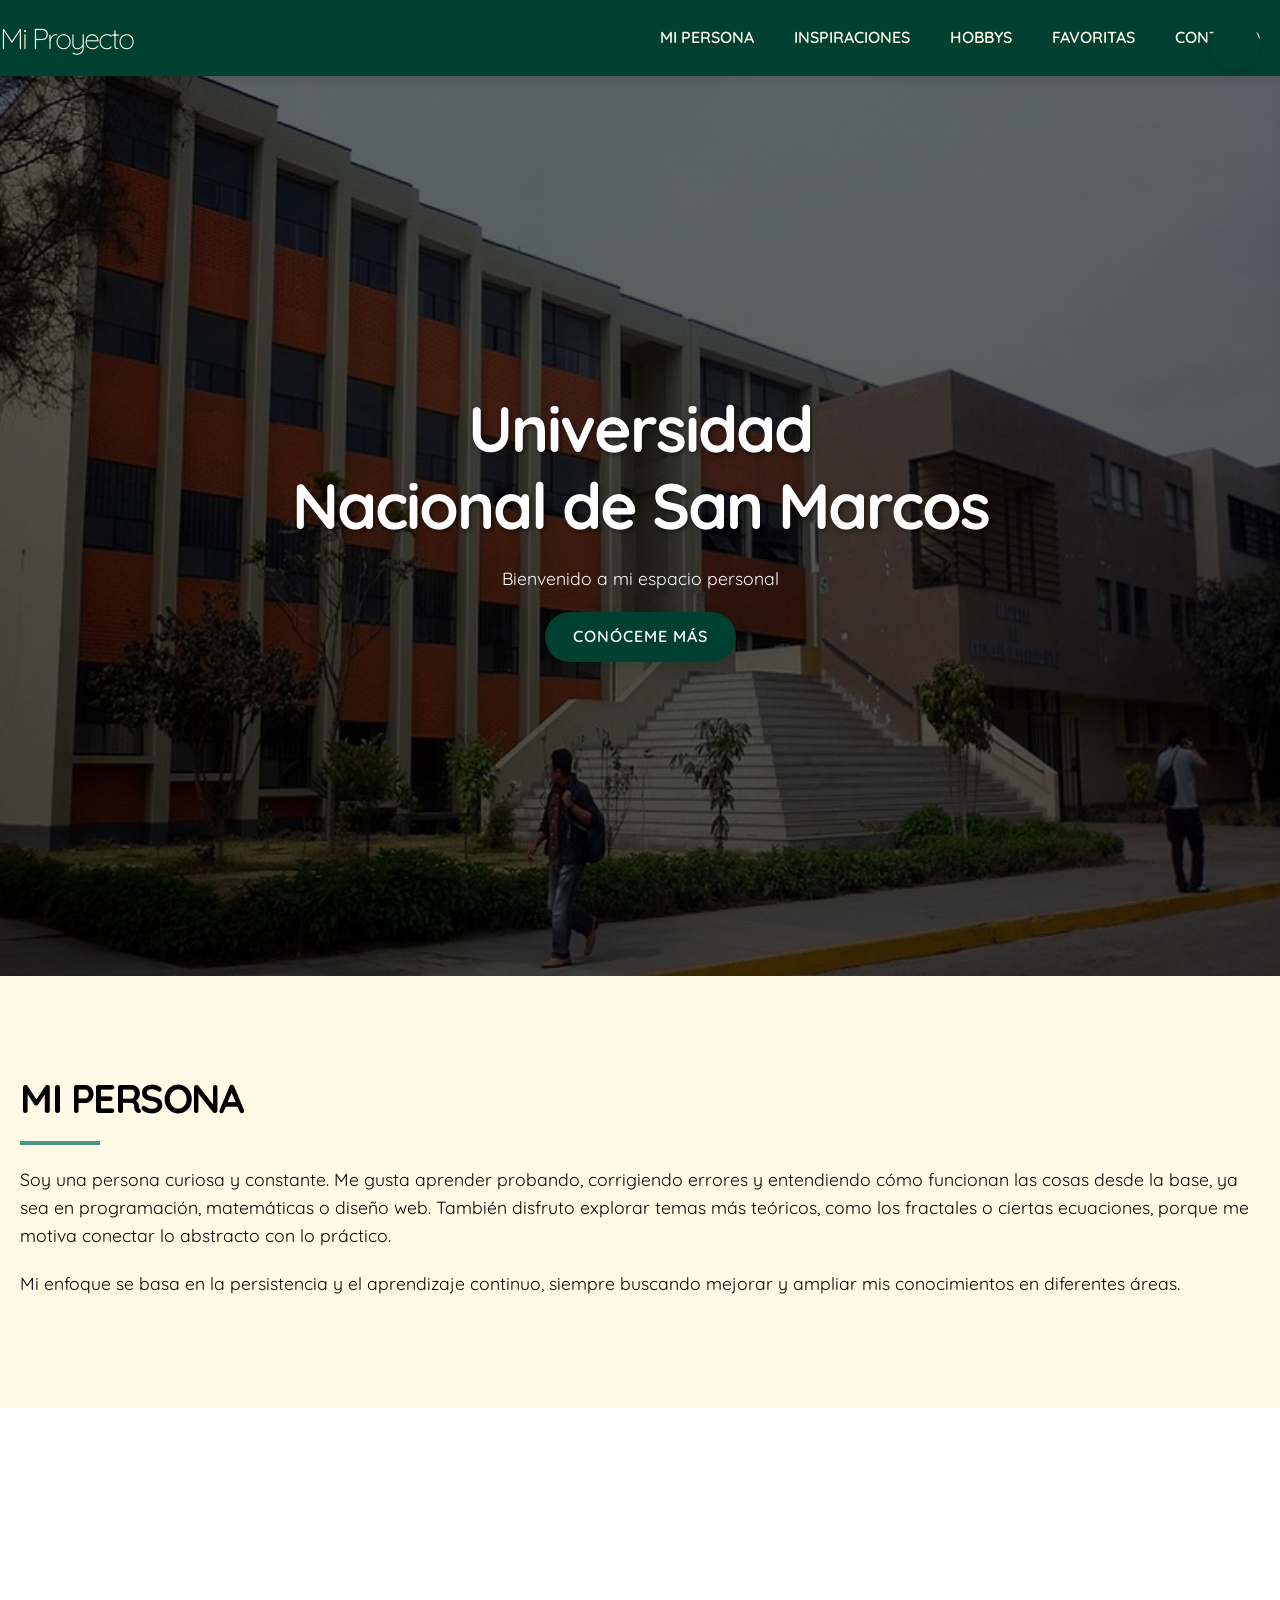
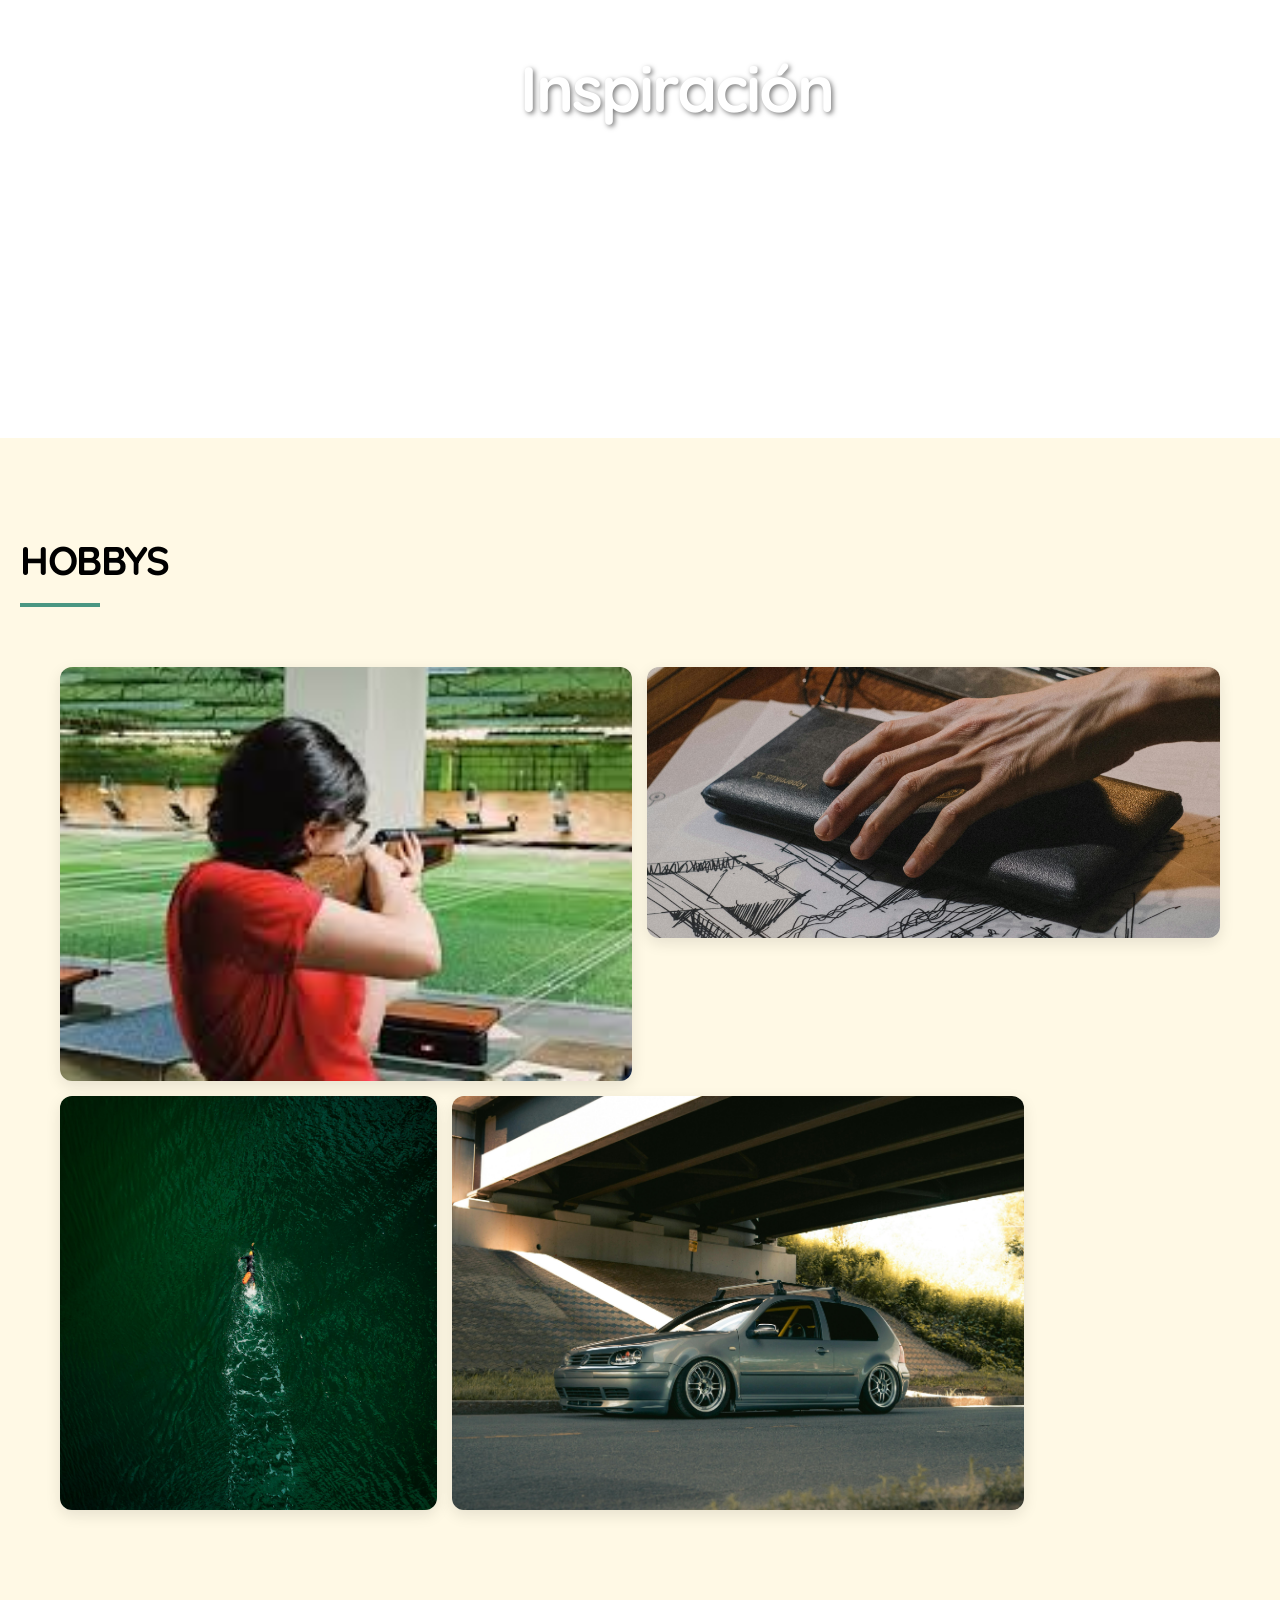
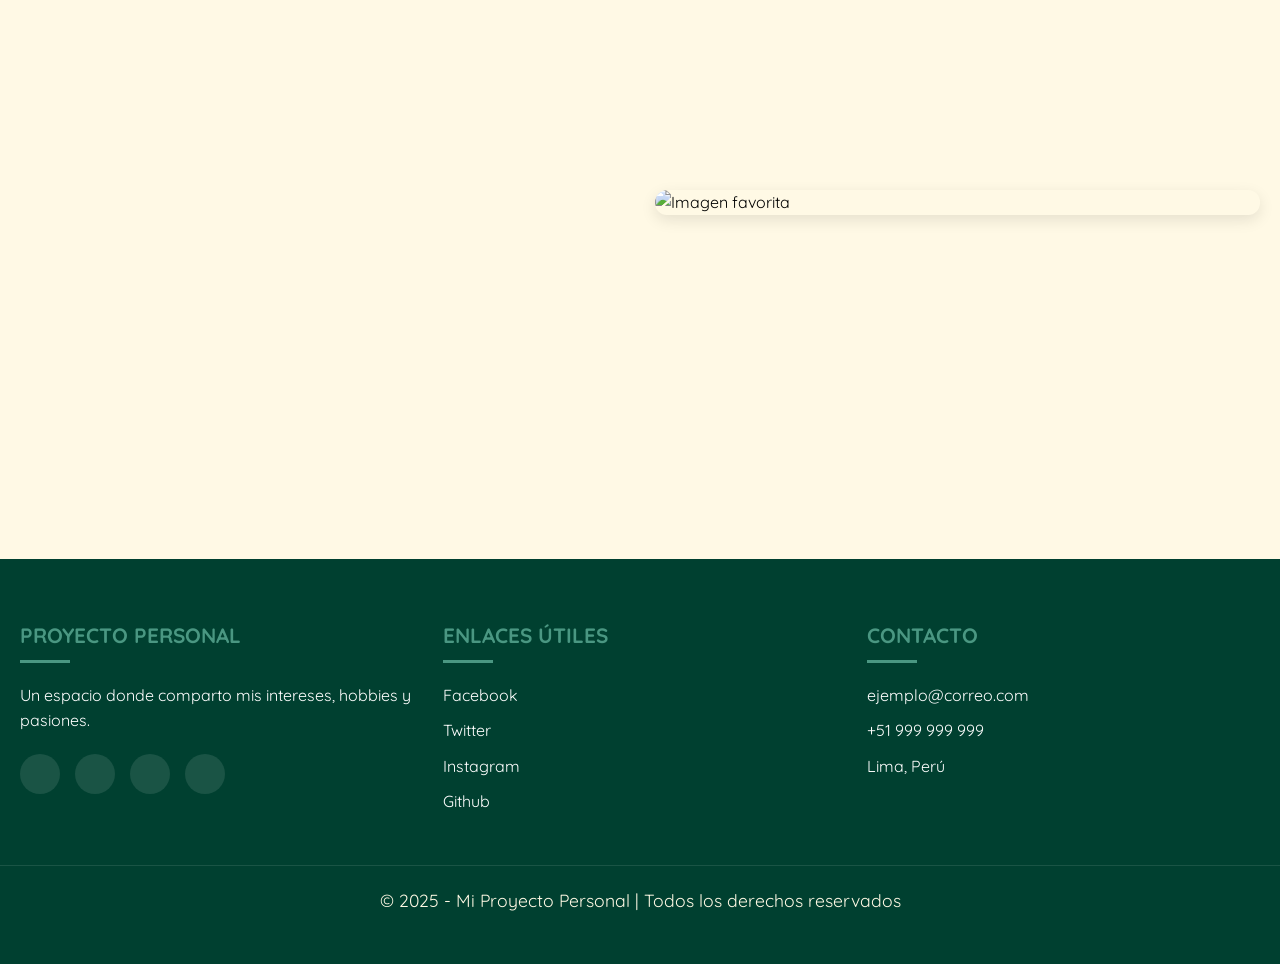
==== index.html @ 971c5714 "Subiendo archivo" ====
<!DOCTYPE html>
<html lang="en">
<head>
    <meta charset="UTF-8">
    <meta name="viewport" content="width=device-width, initial-scale=1.0">
    <link rel="stylesheet" href="css/style.css">
    <title>Proyecto</title>
</head>

<body>
    <header id="main-header">
        <div class="container" id="header-content">
            <div id="logo">
                <h1>Mi Proyecto</h1>
            </div>
            <ul class="menu menu-main">
                <li><a href="#persona">Mi persona</a></li>
                <li><a href="#inspiraciones">Inspiraciones</a></li>
                <li><a href="#hobbys">Hobbys</a></li>
                <li><a href="#favoritas">Favoritas</a></li>
                <li><a href="#main-footer">Contacto</a></li>
            </ul>
        </div>
    </header>

    <section id="caratula" class="padded">
        <div class="container">
            <p class="display-1">Universidad <br>Nacional de San Marcos</p>
            <p class="texto-importante">Bienvenido a mi espacio personal</p>
            <a href="#persona" class="btn">Conóceme más</a>
        </div>
    </section>

    <!-- Botón flotante para abrir sidebar -->
    <button id="toggleSidebar"><i class="fas fa-bars"></i></button>

    <!-- Sidebar lateral derecho -->
    <aside id="sidebar">
        <ul>
            <li><a href="#persona"><i class="fas fa-user"></i> Mi Persona</a></li>
            <li><a href="#inspiraciones"><i class="fas fa-lightbulb"></i> Inspiraciones</a></li>
            <li><a href="#hobbys"><i class="fas fa-gamepad"></i> Hobbys</a></li>
            <li><a href="#favoritas"><i class="fas fa-heart"></i> Favoritas</a></li>
            <li><a href="#main-footer"><i class="fas fa-envelope"></i> Contacto</a></li>
        </ul>
    </aside>

    <section id="persona" class="padded">
        <div class="container fade-in">
            <h2>Mi persona</h2>
            <p>Soy una persona curiosa y constante. Me gusta aprender probando, corrigiendo errores y entendiendo cómo funcionan las cosas desde la base, ya sea en programación, matemáticas o diseño web. También disfruto explorar temas más teóricos, como los fractales o ciertas ecuaciones, porque me motiva conectar lo abstracto con lo práctico.</p>
            <p>Mi enfoque se basa en la persistencia y el aprendizaje continuo, siempre buscando mejorar y ampliar mis conocimientos en diferentes áreas.</p>
        </div>
    </section>
        
    <section id="inspiraciones" class="padded">
        <div class="container fade-in">
            <p class="display-1">Inspiración</p>
            <p class="texto-importante">La creatividad nace de la curiosidad constante</p>
        </div>
    </section>

    <section id="hobbys" class="padded">
        <div class="container">
            <h2 class="fade-in">Hobbys</h2>
            <div class="hobbys-grid">

                <figure class="imagen-texto" onclick="mostrarDetalle('image/carabina.jpeg', 'Una de mis cosas favoritas es el campo de tiro. Me gusta porque es un lugar donde puedo concentrarme, liberar tensiones y al mismo tiempo desafiarme a mejorar cada vez más.')">
                    <img src="image/carabina.jpeg" alt="Tiro deportivo">
                    <figcaption>
                        <h3>Tiro deportivo</h3>
                        <p>Click para más info</p>
                    </figcaption>
                </figure>

                <figure class="imagen-texto" onclick="mostrarDetalle('image/dibujar.jpg', 'Me gusta mucho dibujar porque es una forma de expresar lo que siento y lo que imagino. Cuando tengo un lápiz y un papel, puedo desconectarme de todo y dejar que las ideas fluyan.')">
                    <img src="image/dibujar.jpg" alt="Dibujar">
                    <figcaption>
                        <h3>Dibujar</h3>
                        <p>Click para más info</p>
                    </figcaption>
                </figure>

                <figure class="imagen-texto" onclick="mostrarDetalle('image/viaje.jpg', 'Me gusta nadar porque me hace sentir libre y tranquilo. Cuando estoy en el agua, siento que todo lo demás desaparece y solo me concentro en cada brazada.')">
                    <img src="image/viaje.jpg" alt="Nadar">
                    <figcaption>
                        <h3>Nadar</h3>
                        <p>Click para más info</p>
                    </figcaption>
                </figure>

                <figure class="imagen-texto" onclick="mostrarDetalle('image/nadar.jpg', 'Me gusta viajar porque cada lugar tiene algo nuevo que enseñarme. Conocer diferentes lugares, culturas y personas me hace sentir más libre y me llena de experiencias únicas.')">
                    <img src="image/nadar.jpg" alt="Viajar">
                    <figcaption>
                        <h3>Viajar</h3>
                        <p>Click para más info</p>
                    </figcaption>
                </figure>
            </div>
        </div>
        
        <div id="detalle-hobby" class="detalle-hobby">
            <div class="detalle-contenido">
                <img id="detalle-img" src="" alt="Detalle Hobby">
                <p id="detalle-texto"></p>
            </div>
            <div class="text-center">
                <button onclick="cerrarDetalle()" class="cerrar-btn"><i class="fas fa-times"></i> Cerrar</button>
            </div>
        </div>
    </section>

    <section id="favoritas" class="padded">
        <div class="container">
            <div class="row">
                <div class="col col-50 centrado-vertical fade-in">
                    <h2>Cosas favoritas</h2>
                    <p>Cada una de ellas tiene algo especial: algunas me relajan, otras me inspiran, y otras simplemente me sacan una sonrisa. No son solo gustos, sino parte de lo que me define y de lo que disfruto en mis momentos libres.</p>
                    <p>Haz clic en la imagen para descubrir más.</p>
                </div>
                <div class="col col-50">
                    <figure class="imagen-texto">
                        <img id="fav-img" src="image/lecto.JPEG" alt="Imagen favorita" class="img-fluid">
                        <figcaption id="fav-caption">
                            <h3>Siempre creativos</h3>
                            <p>Me gusta leer y dejar volar la imaginación.</p>
                        </figcaption>
                    </figure>
                </div>
            </div>
        </div>
    </section>

    <footer id="main-footer">
        <div class="container footer-content">
            <div class="footer-section">
                <h3>Proyecto Personal</h3>
                <p>Un espacio donde comparto mis intereses, hobbies y pasiones.</p>
                <div class="social-icons">
                    <a href="#"><i class="fab fa-facebook-f"></i></a>
                    <a href="#"><i class="fab fa-twitter"></i></a>
                    <a href="#"><i class="fab fa-instagram"></i></a>
                    <a href="#"><i class="fab fa-github"></i></a>
                </div>
            </div>

            <div class="footer-section">
                <h3>Enlaces útiles</h3>
                <ul>
                    <li><a href="https://www.facebook.com/"><i class="fab fa-facebook"></i> Facebook</a></li>
                    <li><a href="https://x.com/"><i class="fab fa-twitter"></i> Twitter</a></li>
                    <li><a href="https://www.instagram.com/"><i class="fab fa-instagram"></i> Instagram</a></li>
                    <li><a href="https://github.com/"><i class="fab fa-github"></i> Github</a></li>
                </ul>
            </div>

            <div class="footer-section">
                <h3>Contacto</h3>
                <p><i class="fas fa-envelope"></i> ejemplo@correo.com</p>
                <p><i class="fas fa-phone"></i> +51 999 999 999</p>
                <p><i class="fas fa-map-marker-alt"></i> Lima, Perú</p>
            </div>
        </div>
        <div class="footer-bottom">
            <p>&copy; 2025 - Mi Proyecto Personal | Todos los derechos reservados</p>
        </div>
    </footer>

    <script>
        // Array de objetos con imagen + texto
        const data = [
            {
                src: "image/lecto.JPEG",
                titulo: "Siempre creativos",
                texto: "Me gusta leer y dejar volar la imaginación."
            },
            {
                src: "image/Crash-Bandicoot-2.jpg",
                titulo: "Diversión retro",
                texto: "Los videojuegos clásicos siempre me animan."
            },
            {
                src: "image/pingpong.jpeg",
                titulo: "Deporte favorito",
                texto: "El ping pong me ayuda a relajarme y concentrarme."
            },
            {
                src: "image/caminar.jpeg",
                titulo: "Conectar con la naturaleza",
                texto: "Caminar me permite pensar y disfrutar el entorno."
            }
        ];


        let indice = 0;
        const img = document.getElementById("fav-img");
        const caption = document.getElementById("fav-caption");

        // función para mostrar la imagen + texto
        function mostrarImagen(i) {
            img.src = data[i].src;
            caption.querySelector("h3").textContent = data[i].titulo;
            caption.querySelector("p").textContent = data[i].texto;
        }

        // ⏳ intervalo de rotación
        let intervalo = setInterval(() => {
            indice = (indice + 1) % data.length;
            mostrarImagen(indice);
        }, 5000);

        // 👉 click en el figcaption (no en la imagen)
        caption.addEventListener("click", () => {
            indice = (indice + 1) % data.length;
            mostrarImagen(indice);
        });

        // 🛑 detener rotación cuando el mouse está sobre el caption
        caption.addEventListener("mouseenter", () => {
            clearInterval(intervalo);
        });

        // ▶️ reanudar rotación al salir el mouse
        caption.addEventListener("mouseleave", () => {
            intervalo = setInterval(() => {
                indice = (indice + 1) % data.length;
                mostrarImagen(indice);
            }, 5000);
        });

        // mostrar la primera al cargar
        mostrarImagen(indice);

        // Sidebar toggle
        const toggleBtn = document.getElementById("toggleSidebar");
        const sidebar = document.getElementById("sidebar");

        toggleBtn.addEventListener("click", () => {
            sidebar.classList.toggle("active");
        });

        // Cerrar sidebar al hacer clic fuera de él
        document.addEventListener("click", (e) => {
            if (sidebar.classList.contains("active") && 
                !sidebar.contains(e.target) && 
                e.target !== toggleBtn) {
                sidebar.classList.remove("active");
            }
        });
        
        // Detalle de hobbies
        function mostrarDetalle(imgSrc, texto) {
            const panel = document.getElementById("detalle-hobby");
            const detalleImg = document.getElementById("detalle-img");
            const detalleTexto = document.getElementById("detalle-texto");

            detalleImg.src = imgSrc;
            detalleTexto.innerText = texto;

            // Mostrar panel con animación
            panel.classList.add("activo");

            // Desplazar suavemente hacia la sección del detalle
            setTimeout(() => {
                panel.scrollIntoView({ behavior: "smooth", block: "center" });
            }, 150);
        }

        function cerrarDetalle() {
            const panel = document.getElementById("detalle-hobby");
            panel.classList.remove("activo");
        }

        // Navegación suave
        document.querySelectorAll("a[href^='#']").forEach(enlace => {
            enlace.addEventListener("click", e => {
                e.preventDefault();
                const id = e.target.getAttribute("href");
                if (id === "#") return;
                
                const destino = document.querySelector(id);
                if (destino) {
                    destino.scrollIntoView({ behavior: "smooth", block: "start" });
                    
                    // Cerrar sidebar si está abierto
                    if (sidebar.classList.contains("active")) {
                        sidebar.classList.remove("active");
                    }
                }
            });
        });

        // Cambio de imágenes de fondo para inspiraciones
        const images = [
            "linear-gradient(rgba(0, 0, 0, 0.6), rgba(0, 0, 0, 0.7)), url('../image/coli.jpg')",
            "linear-gradient(rgba(0, 0, 0, 0.6), rgba(0, 0, 0, 0.7)), url('../image/conts.jpg')",
            "linear-gradient(rgba(0, 0, 0, 0.6), rgba(0, 0, 0, 0.7)), url('../image/azul.jpg')"
        ];

        let index = 0;
        const inspiraciones = document.getElementById("inspiraciones");

        setInterval(() => {
            index = (index + 1) % images.length;
            inspiraciones.style.backgroundImage = images[index];
        }, 5000);

        // Animación de elementos al hacer scroll
        const elementosFade = document.querySelectorAll('.fade-in');
        
        const observer = new IntersectionObserver((entries) => {
            entries.forEach(entry => {
                if (entry.isIntersecting) {
                    entry.target.classList.add('visible');
                }
            });
        }, { threshold: 0.1 });
        
        elementosFade.forEach(el => observer.observe(el));
        
        // Efecto de reducción del header al hacer scroll
        window.addEventListener('scroll', () => {
            const header = document.getElementById('main-header');
            if (window.scrollY > 100) {
                header.style.padding = '5px 0';
                header.style.background = 'rgba(0, 64, 48, 0.95)';
            } else {
                header.style.padding = '';
                header.style.background = '';
            }
        });




    </script>
</body>
---- css/style.css ----
@import url('https://fonts.googleapis.com/css2?family=Quicksand:wght@300..700&family=Tinos:ital,wght@0,400;0,700;1,400;1,700&display=swap');


:root {
            --color-primary: #004030;
            --color-secondary: #4A9782;
            --color-background: #DCD0A8;
            --color-surface: #FFF9E5;
            --color-blanco: #FFFFFF;
            --color-negro: #000000;
            --color-gris-claro: #CCCCCC;
            --color-gris-oscuro: #333333;
            --color-accent: #A83232;
            --transition: all 0.3s ease;
            --shadow: 0 5px 15px rgba(0, 0, 0, 0.1);
            --shadow-hover: 0 8px 25px rgba(0, 0, 0, 0.15);
        }

        * {
            box-sizing: border-box;
            margin: 0;
            padding: 0;
        }

        body {
            font-family: "Quicksand", sans-serif;
            line-height: 1.6;
            color: var(--color-negro);
            overflow-x: hidden;
            scroll-behavior: smooth;
        }

        h1, h2, h3, h4, h5, h6 {
            margin-bottom: 0.5em;
        }

        p {
            margin-top: 0;
            margin-bottom: 20px;
            font-size: 1.1rem;
        }

        h1 {
            font-size: 3.5rem;
            font-weight: 200;
            letter-spacing: -2px;
        }

        h2 {
            font-size: 2.5rem;
            font-weight: 900;
            letter-spacing: -1.5px;
            text-transform: uppercase;
            position: relative;
            padding-bottom: 15px;
        }

        h2:after {
            content: '';
            position: absolute;
            bottom: 0;
            left: 0;
            width: 80px;
            height: 4px;
            background: var(--color-secondary);
        }

        h3 {
            font-size: 1.4rem;
            font-weight: 700;
            text-transform: uppercase;
        }

        a {
            color: var(--color-surface);
            text-decoration: none;
            transition: var(--transition);
        }

        a:hover {
            color: var(--color-secondary);
            text-decoration: none;
        }

        .container {
            max-width: 1320px;
            margin-left: auto;
            margin-right: auto;
            padding-left: 20px;
            padding-right: 20px;
        }

        .padded {
            padding-top: 90px;
            padding-bottom: 90px;
        }

        .btn {
            display: inline-block;
            padding: 12px 28px;
            background: var(--color-primary);
            color: var(--color-blanco);
            border-radius: 30px;
            text-transform: uppercase;
            font-weight: 600;
            letter-spacing: 1px;
            transition: var(--transition);
            border: none;
            cursor: pointer;
            box-shadow: var(--shadow);
        }

        .btn:hover {
            background: var(--color-secondary);
            transform: translateY(-3px);
            box-shadow: var(--shadow-hover);
            color: var(--color-blanco);
        }

        .text-center {
            text-align: center;
        }

        /* Header y Navegación */
        #main-header {
            position: sticky;
            top: 0;
            background-color: var(--color-primary);
            z-index: 2000;
            box-shadow: 0 2px 10px rgba(0, 0, 0, 0.1);
            transition: var(--transition);
        }

        #header-content {
            display: flex;
            justify-content: space-between;
            align-items: center;
            padding: 15px 0;
        }

        #logo h1 {
            color: var(--color-surface);
            font-size: 1.8rem;
            margin: 0;
        }

        .menu-main {
            display: flex;
            list-style: none;
        }

        .menu-main li a {
            padding: 10px 20px;
            text-transform: uppercase;
            font-weight: 600;
            position: relative;
        }

        .menu-main li a:after {
            content: '';
            position: absolute;
            bottom: 0;
            left: 50%;
            width: 0;
            height: 2px;
            background: var(--color-secondary);
            transition: var(--transition);
            transform: translateX(-50%);
        }

        .menu-main li a:hover:after {
            width: 80%;
        }

        /* Carátula */
        #caratula {
            background-image: linear-gradient(rgba(0, 0, 0, 0.6), rgba(0, 0, 0, 0.7)), url("../image/matefacu.jpg");
            background-size: cover;
            background-position: center;
            background-repeat: no-repeat;
            height: 100vh;
            color: var(--color-blanco);
            display: flex;
            align-items: center;
            text-align: center;
        }

        .display-1 {
            font-weight: 800;
            font-size: 4rem;
            line-height: 1.2;
            letter-spacing: -2px;
            margin-bottom: 20px;
            text-shadow: 2px 2px 5px rgba(0, 0, 0, 0.5);
        }

        /* Secciones de contenido */
        section {
            position: relative;
        }

        #persona {
            background-color: var(--color-surface);
            color: var(--color-negro);
        }

        #inspiraciones {
            background-image: linear-gradient(rgba(0, 0, 0, 0.6), rgba(0, 0, 0, 0.7)), url("../image/coli.jpg");
            color: var(--color-blanco);
            text-align: right;
            background-size: cover;
            background-position: center;
            background-attachment: fixed;
            transition: background-image 1s ease-in-out;
            height: 70vh;
            display: flex;
            align-items: center;
            justify-content: flex-end;
        }

        /* Hobbys - Collage */
        #hobbys {
            background-color: var(--color-surface);
            position: relative;
        }

        .hobbys-grid {
            display: grid;
            grid-template-columns: repeat(6, 1fr);
            grid-template-rows: repeat(6, 10vw);
            gap: 15px;
            padding: 40px 20px;
            max-width: 1200px;
            margin: auto;
        }

        .hobbys-grid figure {
            margin: 0;
            overflow: hidden;
            border-radius: 12px;
            cursor: pointer;
            position: relative;
            box-shadow: var(--shadow);
            transition: var(--transition);
        }

        .hobbys-grid figure:hover {
            transform: translateY(-5px);
            box-shadow: var(--shadow-hover);
        }

        .hobbys-grid figure img {
            width: 100%;
            height: 100%;
            object-fit: cover;
            transition: var(--transition);
        }

        .hobbys-grid figure:hover img {
            transform: scale(1.1);
        }

        .hobbys-grid figcaption {
            position: absolute;
            bottom: 0;
            left: 0;
            right: 0;
            background: linear-gradient(transparent, rgba(0, 0, 0, 0.8));
            color: var(--color-blanco);
            padding: 20px;
            opacity: 0;
            transform: translateY(10px);
            transition: var(--transition);
        }

        .hobbys-grid figure:hover figcaption {
            opacity: 1;
            transform: translateY(0);
        }

        /* Posiciones del collage */
        .hobbys-grid figure:nth-child(1) {
            grid-column: 1 / 4;
            grid-row: 1 / 4;
        }

        .hobbys-grid figure:nth-child(2) {
            grid-column: 4 / 7;
            grid-row: 1 / 3;
        }

        .hobbys-grid figure:nth-child(3) {
            grid-column: 3 / 6;
            grid-row: 4 / 7;
        }

        .hobbys-grid figure:nth-child(4) {
            grid-column: 1 / 3;
            grid-row: 4 / 7;
        }

        /* Panel de detalle de hobbies */
        .detalle-hobby {
            max-width: 1200px;
            margin: 30px auto;
            padding: 0 20px;
            background: var(--color-background);
            border-radius: 12px;
            box-shadow: var(--shadow-hover);
            max-height: 0;
            opacity: 0;
            overflow: hidden;
            transition: max-height 0.7s ease, opacity 0.7s ease, padding 0.3s ease;
        }

        .detalle-hobby.activo {
            padding: 30px;
            max-height: 600px;
            opacity: 1;
        }

        .detalle-contenido {
            display: flex;
            gap: 30px;
            align-items: center;
        }

        .detalle-contenido img {
            width: 40%;
            height: 400px;
            border-radius: 10px;
            object-fit: cover;
            box-shadow: var(--shadow);
        }

        .detalle-contenido p {
            flex: 1;
            font-size: 2.2rem;
            line-height: 1.15;
            color: var(--color-blanco);
        }

        .cerrar-btn {
            margin-top: 20px;
            background: var(--color-accent);
            border: none;
            color: white;
            padding: 12px 20px;
            border-radius: 8px;
            cursor: pointer;
            transition: var(--transition);
            font-weight: 600;
        }

        .cerrar-btn:hover {
            background: #8a2a2a;
            transform: translateY(-2px);
        }

        /* Sección de favoritas */
        #favoritas {
            background-color: var(--color-surface);
        }

        .row {
            display: flex;
            flex-wrap: wrap;
            margin: 0 -15px;
        }

        .col {
            padding: 0 15px;
            flex: 1;
        }

        .col-50 {
            flex: 0 0 50%;
            max-width: 50%;
        }

        .centrado-vertical {
            display: flex;
            flex-direction: column;
            justify-content: center;
        }

        #favoritas figure {
            margin-bottom: 0;
            position: relative;
            overflow: hidden;
            border-radius: 12px;
            box-shadow: var(--shadow);
            transition: var(--transition);
        }

        #favoritas figure:hover {
            transform: translateY(-5px);
            box-shadow: var(--shadow-hover);
        }

        #favoritas figure img {
            width: 100%;
            height: 500px;
            object-fit: cover;
            border-radius: 12px;
            transition: var(--transition);
        }

        #favoritas figure:hover img {
            transform: scale(1.05);
        }

        #fav-caption {
            position: absolute;
                background-color: rgb(0 0 0 / 43%);
                width: 100%;
                height: 100%;
                top: 0;
                left: 0;
                display: flex;
                flex-direction: column;
                justify-content: flex-end;
                border-radius: 12px;
                padding: 24px;
                opacity: 0;
                transition: opacity 0.1s ease-in-out;
                color: var(--color-blanco);
                cursor: pointer;
            }
        #favoritas figure:hover #fav-caption {
            opacity: 1;
            transform: translateY(0);
        }

        /* Sidebar */
        #toggleSidebar {
            position: fixed;
            top: 20px;
            right: 20px;
            z-index: 2100;
            background-color: var(--color-primary);
            color: var(--color-blanco);
            border: none;
            border-radius: 50%;
            width: 50px;
            height: 50px;
            display: flex;
            align-items: center;
            justify-content: center;
            cursor: pointer;
            font-size: 1.5rem;
            box-shadow: var(--shadow);
            transition: var(--transition);
        }

        #toggleSidebar:hover {
            background-color: var(--color-secondary);
            transform: rotate(90deg);
        }

        #sidebar {
            position: fixed;
            top: 0;
            right: -300px;
            width: 280px;
            height: 100%;
            background-color: var(--color-surface);
            box-shadow: -5px 0 25px rgba(0, 0, 0, 0.1);
            transition: right 0.4s ease;
            z-index: 2000;
            padding-top: 80px;
            overflow-y: auto;
        }

        #sidebar.active {
            right: 0;
        }

        #sidebar ul {
            list-style: none;
            padding: 0 20px;
        }

        #sidebar li {
            margin: 20px 0;
        }

        #sidebar a {
            display: block;
            padding: 12px 18px;
            color: var(--color-negro);
            font-weight: 600;
            border-radius: 8px;
            transition: var(--transition);
        }

        #sidebar a:hover {
            background-color: var(--color-secondary);
            color: var(--color-blanco);
            transform: translateX(-5px);
        }

        /* Footer */
        #main-footer {
            background-color: var(--color-primary);
            color: var(--color-surface);
            padding: 60px 0 30px;
        }

        .footer-content {
            display: flex;
            flex-wrap: wrap;
            justify-content: space-between;
            gap: 30px;
        }

        .footer-section {
            flex: 1 1 250px;
            min-width: 250px;
        }

        .footer-section h3 {
            margin-bottom: 20px;
            font-size: 1.3rem;
            color: var(--color-secondary);
            position: relative;
            padding-bottom: 10px;
        }

        .footer-section h3:after {
            content: '';
            position: absolute;
            bottom: 0;
            left: 0;
            width: 50px;
            height: 3px;
            background: var(--color-secondary);
        }

        .footer-section p, .footer-section a {
            font-size: 1rem;
            color: var(--color-blanco);
            margin-bottom: 10px;
            display: block;
        }

        .footer-section a:hover {
            color: var(--color-background);
            padding-left: 5px;
        }

        .footer-section ul {
            list-style: none;
            padding: 0;
        }

        .footer-section ul li {
            margin-bottom: 10px;
        }

        .footer-bottom {
            margin-top: 40px;
            text-align: center;
            border-top: 1px solid rgba(255, 255, 255, 0.1);
            padding-top: 20px;
            font-size: 0.9rem;
        }

        .social-icons {
            display: flex;
            gap: 15px;
            margin-top: 20px;
        }

        .social-icons a {
            display: inline-flex;
            align-items: center;
            justify-content: center;
            width: 40px;
            height: 40px;
            background: rgba(255, 255, 255, 0.1);
            border-radius: 50%;
            transition: var(--transition);
        }

        .social-icons a:hover {
            background: var(--color-secondary);
            transform: translateY(-3px);
        }

        /* Responsive */
        @media (max-width: 992px) {
            .display-1 {
                font-size: 3rem;
            }
            
            h2 {
                font-size: 2rem;
            }
            
            .menu-main {
                display: none;
            }
            
            .hobbys-grid {
                grid-template-columns: repeat(2, 1fr);
                grid-template-rows: auto;
            }
            
            .hobbys-grid figure:nth-child(1) {
                grid-column: 1 / 3;
                grid-row: 1 / 2;
            }
            
            .hobbys-grid figure:nth-child(2) {
                grid-column: 1 / 3;
                grid-row: 2 / 3;
            }
            
            .hobbys-grid figure:nth-child(3) {
                grid-column: 1 / 3;
                grid-row: 3 / 4;
            }
            
            .hobbys-grid figure:nth-child(4) {
                grid-column: 1 / 3;
                grid-row: 4 / 5;
            }
            
            .detalle-contenido {
                flex-direction: column;
            }
            
            .detalle-contenido img {
                width: 100%;
                margin-bottom: 20px;
            }
            
            .col-50 {
                flex: 0 0 100%;
                max-width: 100%;
                margin-bottom: 30px;
            }
        }

        @media (max-width: 768px) {
            #caratula {
                height: 80vh;
            }
            
            .display-1 {
                font-size: 2.5rem;
            }
            
            #sidebar {
                width: 250px;
            }
            
            .footer-section {
                flex: 1 1 100%;
            }
        }

        /* Efectos de scroll */
        .fade-in {
            opacity: 0;
            transform: translateY(20px);
            transition: opacity 0.6s ease, transform 0.6s ease;
        }

        .fade-in.visible {
            opacity: 1;
            transform: translateY(0);
        }
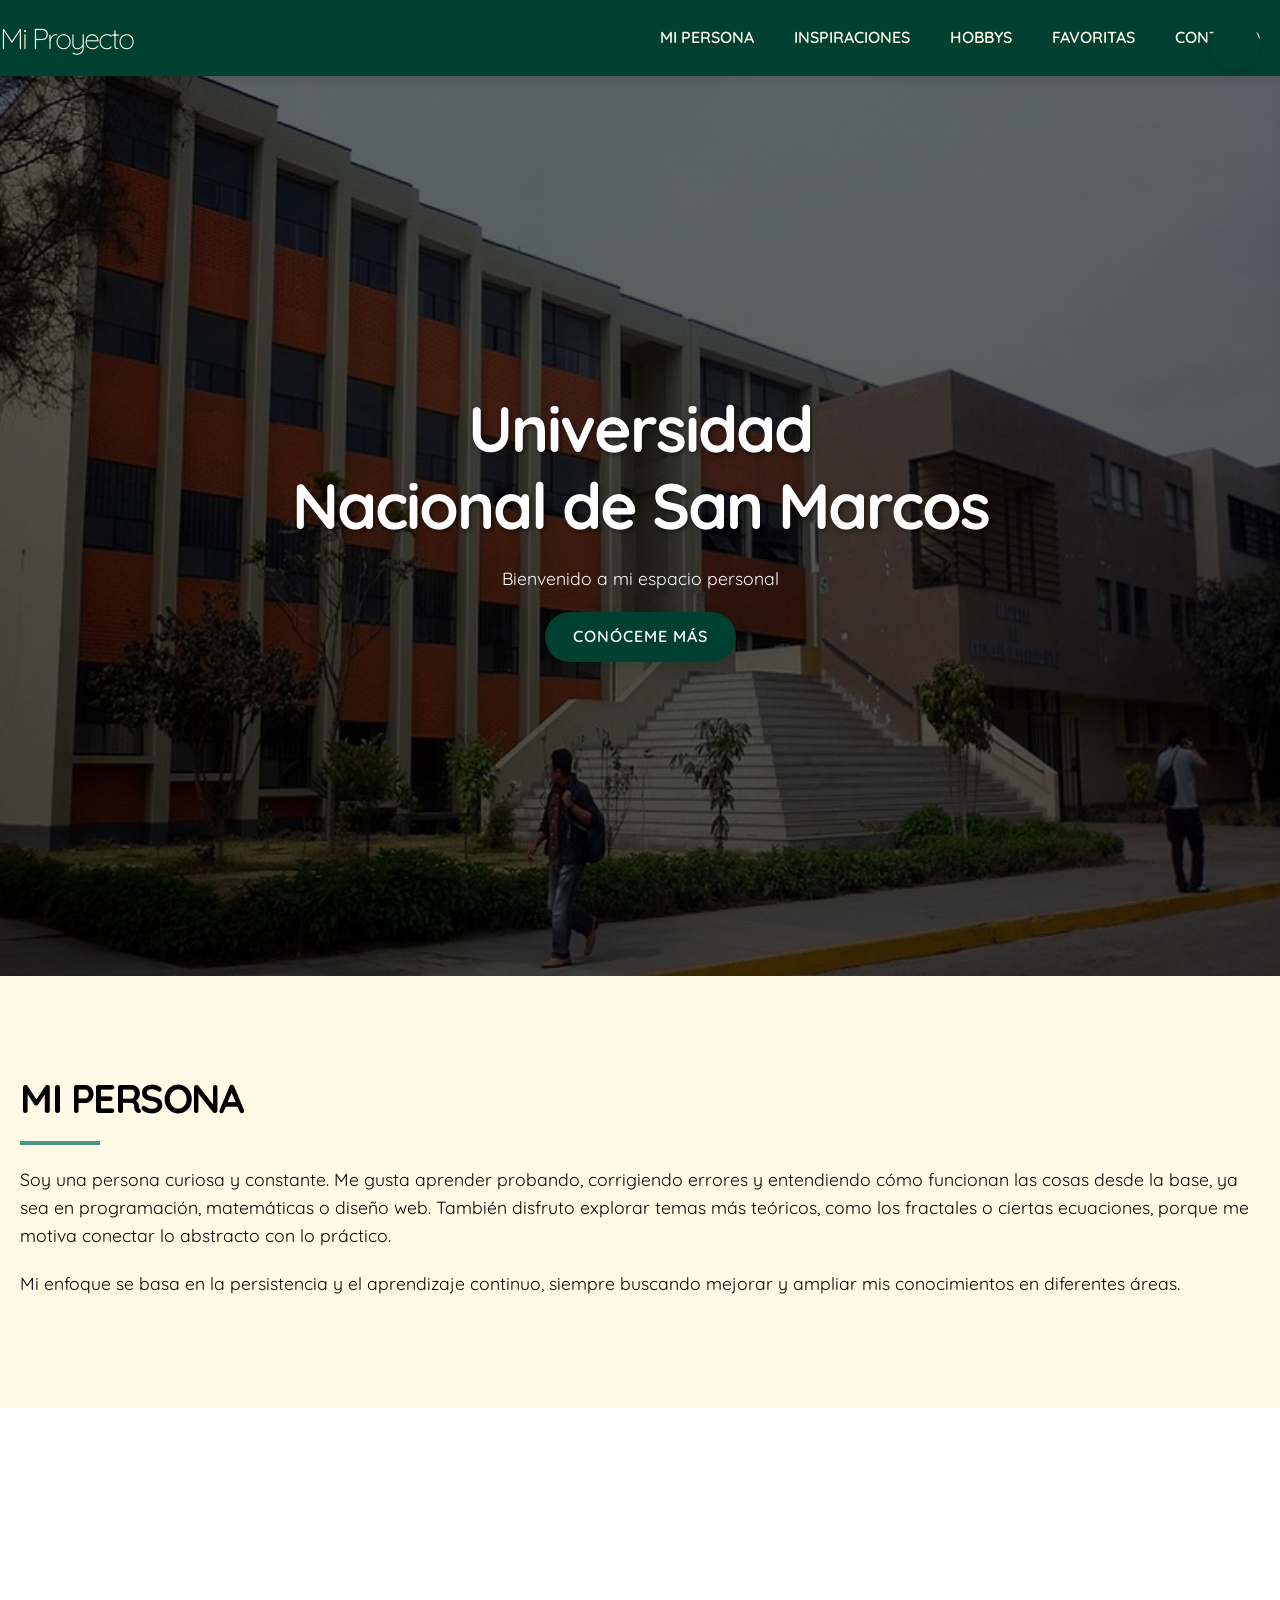
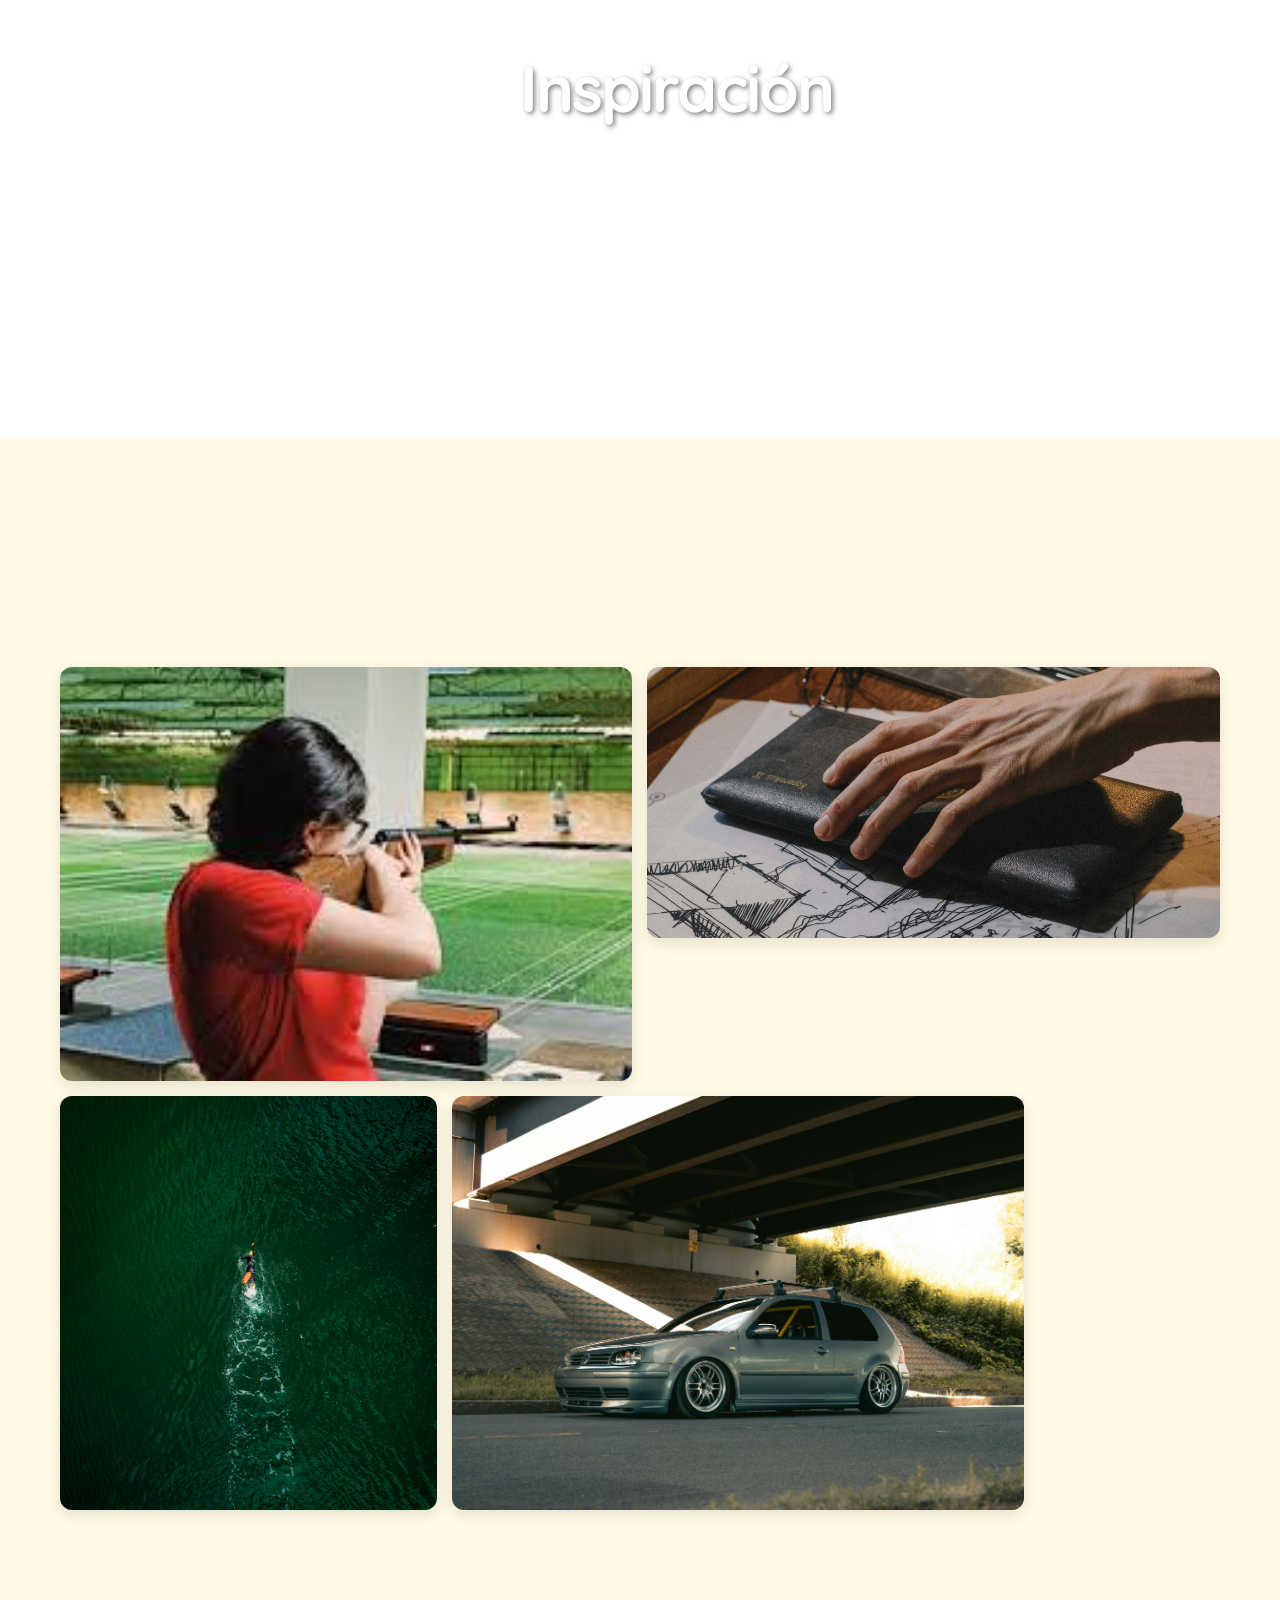
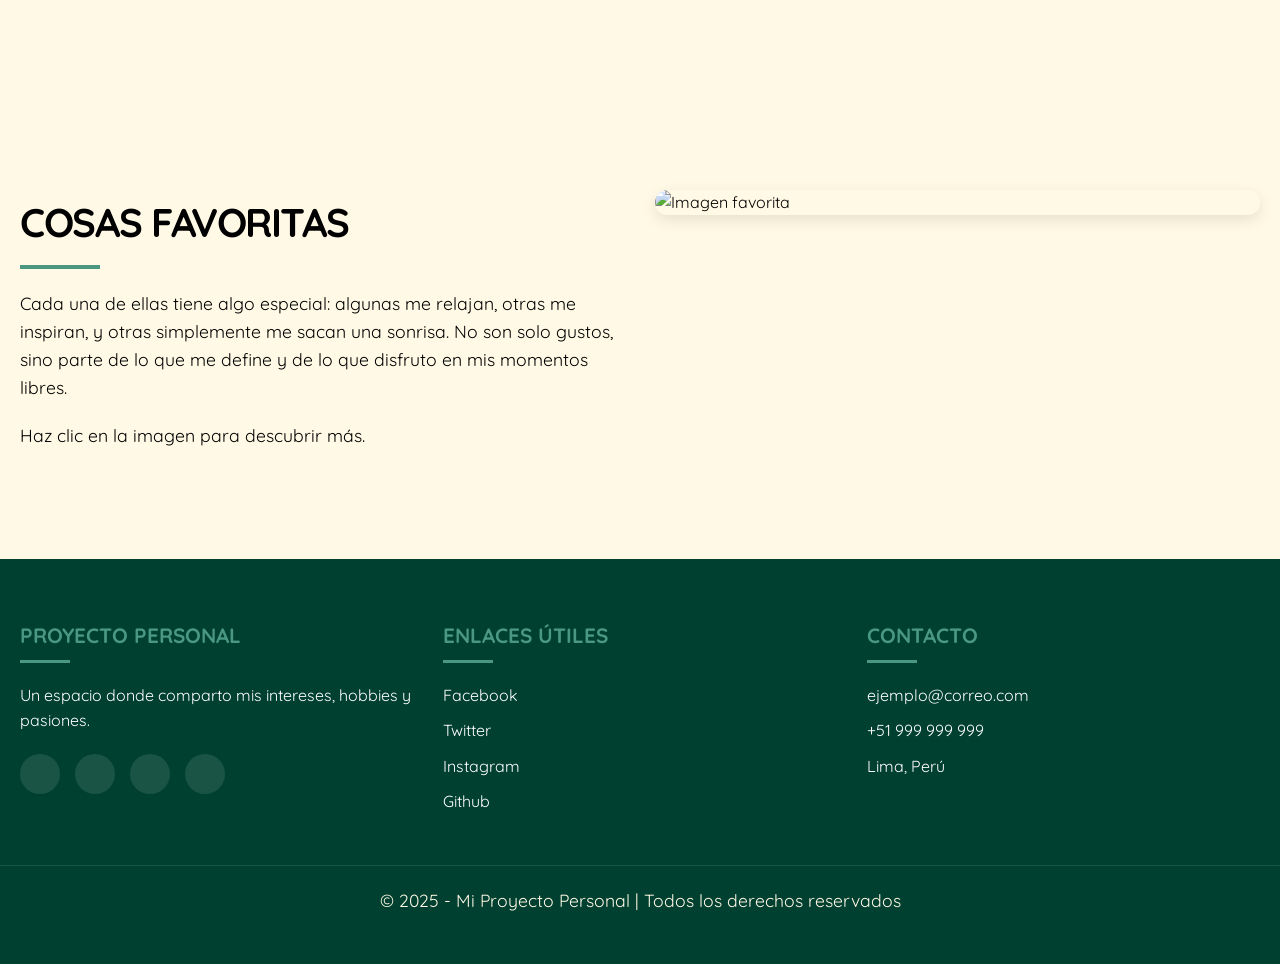
==== commit a07d03f6: "Update index.html subida 2" ====
--- a/index.html
+++ b/index.html
@@ -37,7 +37,7 @@
     <!-- Sidebar lateral derecho -->
     <aside id="sidebar">
         <ul>
-            <li><a href="#persona"><i class="fas fa-user"></i> Mi Persona</a></li>
+            <li><a href="#persona"><i class="fas fa-user">≡</i> Mi Persona</a></li>
             <li><a href="#inspiraciones"><i class="fas fa-lightbulb"></i> Inspiraciones</a></li>
             <li><a href="#hobbys"><i class="fas fa-gamepad"></i> Hobbys</a></li>
             <li><a href="#favoritas"><i class="fas fa-heart"></i> Favoritas</a></li>
@@ -203,24 +203,24 @@
             caption.querySelector("p").textContent = data[i].texto;
         }
 
-        // ⏳ intervalo de rotación
+        // intervalo de rotación
         let intervalo = setInterval(() => {
             indice = (indice + 1) % data.length;
             mostrarImagen(indice);
         }, 5000);
 
-        // 👉 click en el figcaption (no en la imagen)
+        // click en el figcaption (no en la imagen)
         caption.addEventListener("click", () => {
             indice = (indice + 1) % data.length;
             mostrarImagen(indice);
         });
 
-        // 🛑 detener rotación cuando el mouse está sobre el caption
+        // detener rotación cuando el mouse está sobre el caption
         caption.addEventListener("mouseenter", () => {
             clearInterval(intervalo);
         });
 
-        // ▶️ reanudar rotación al salir el mouse
+        // reanudar rotación al salir el mouse
         caption.addEventListener("mouseleave", () => {
             intervalo = setInterval(() => {
                 indice = (indice + 1) % data.length;
@@ -334,4 +334,4 @@
 
 
     </script>
-</body>+</body>
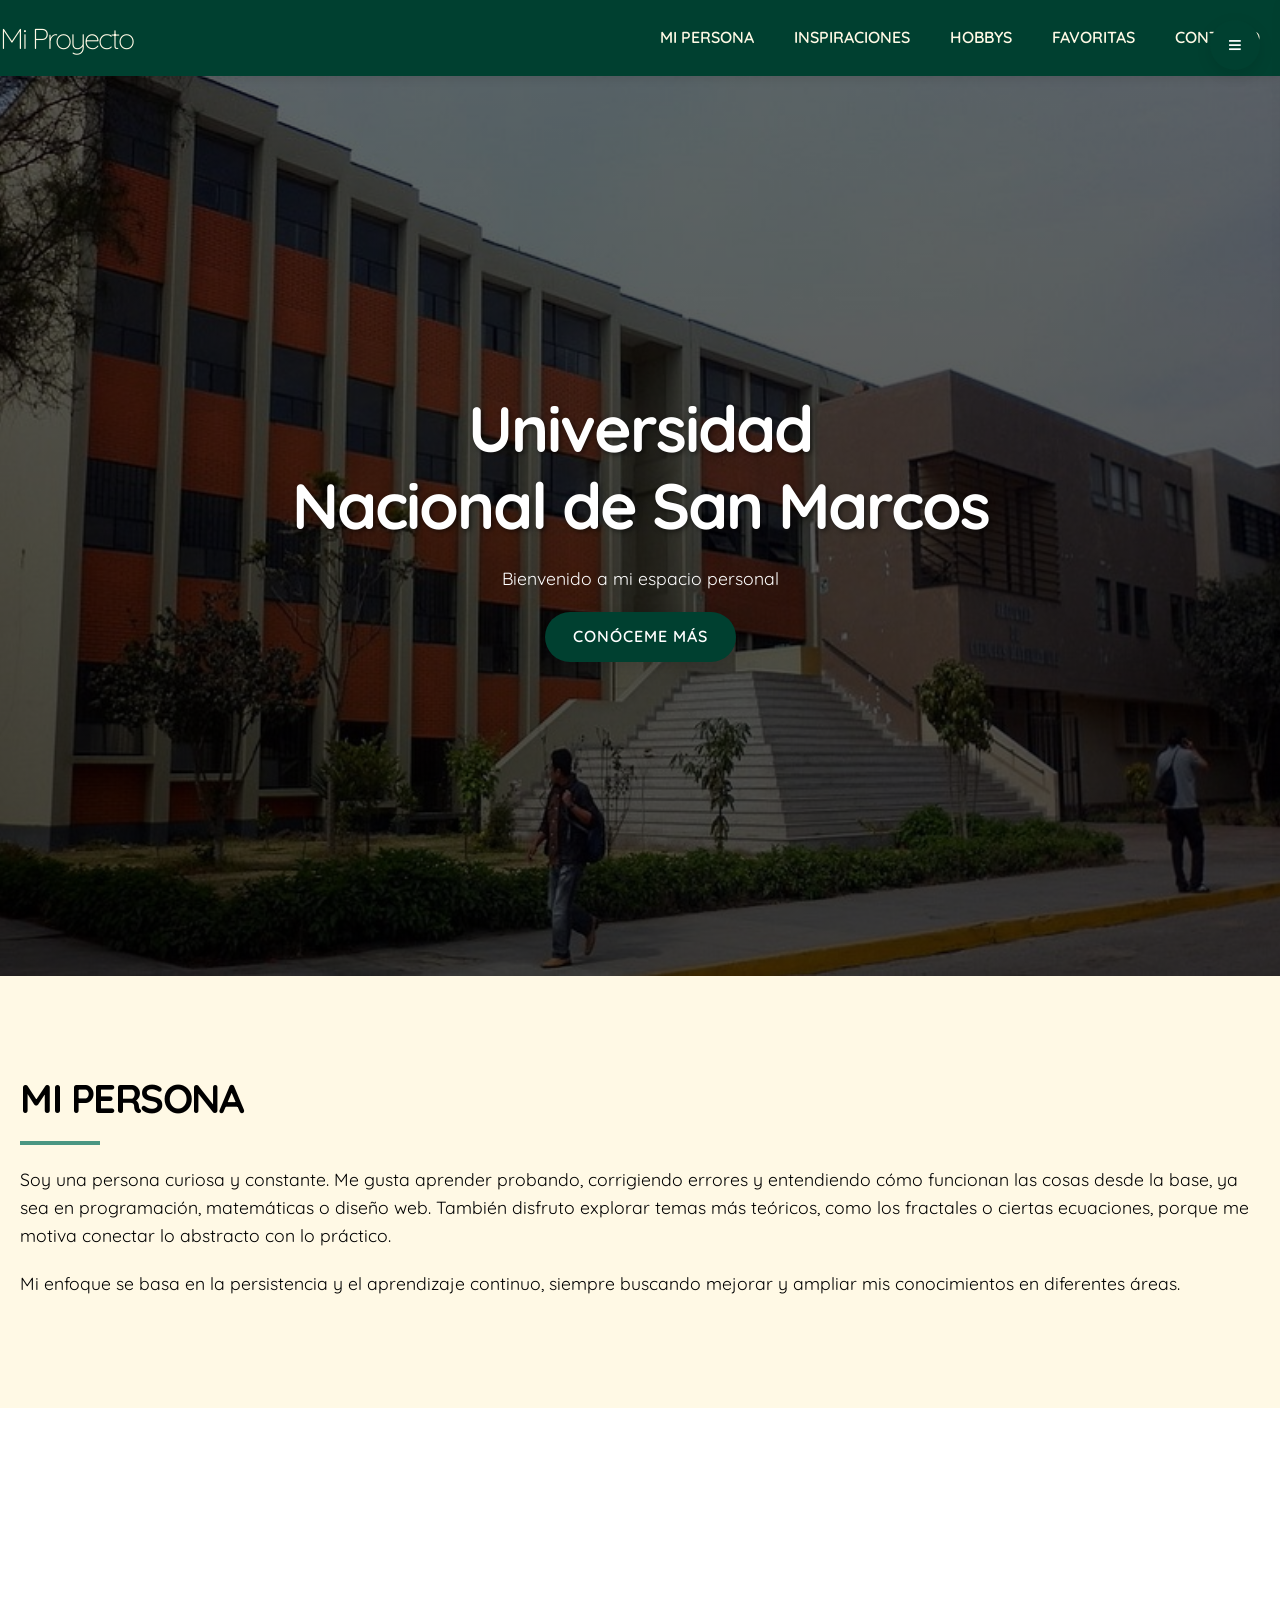
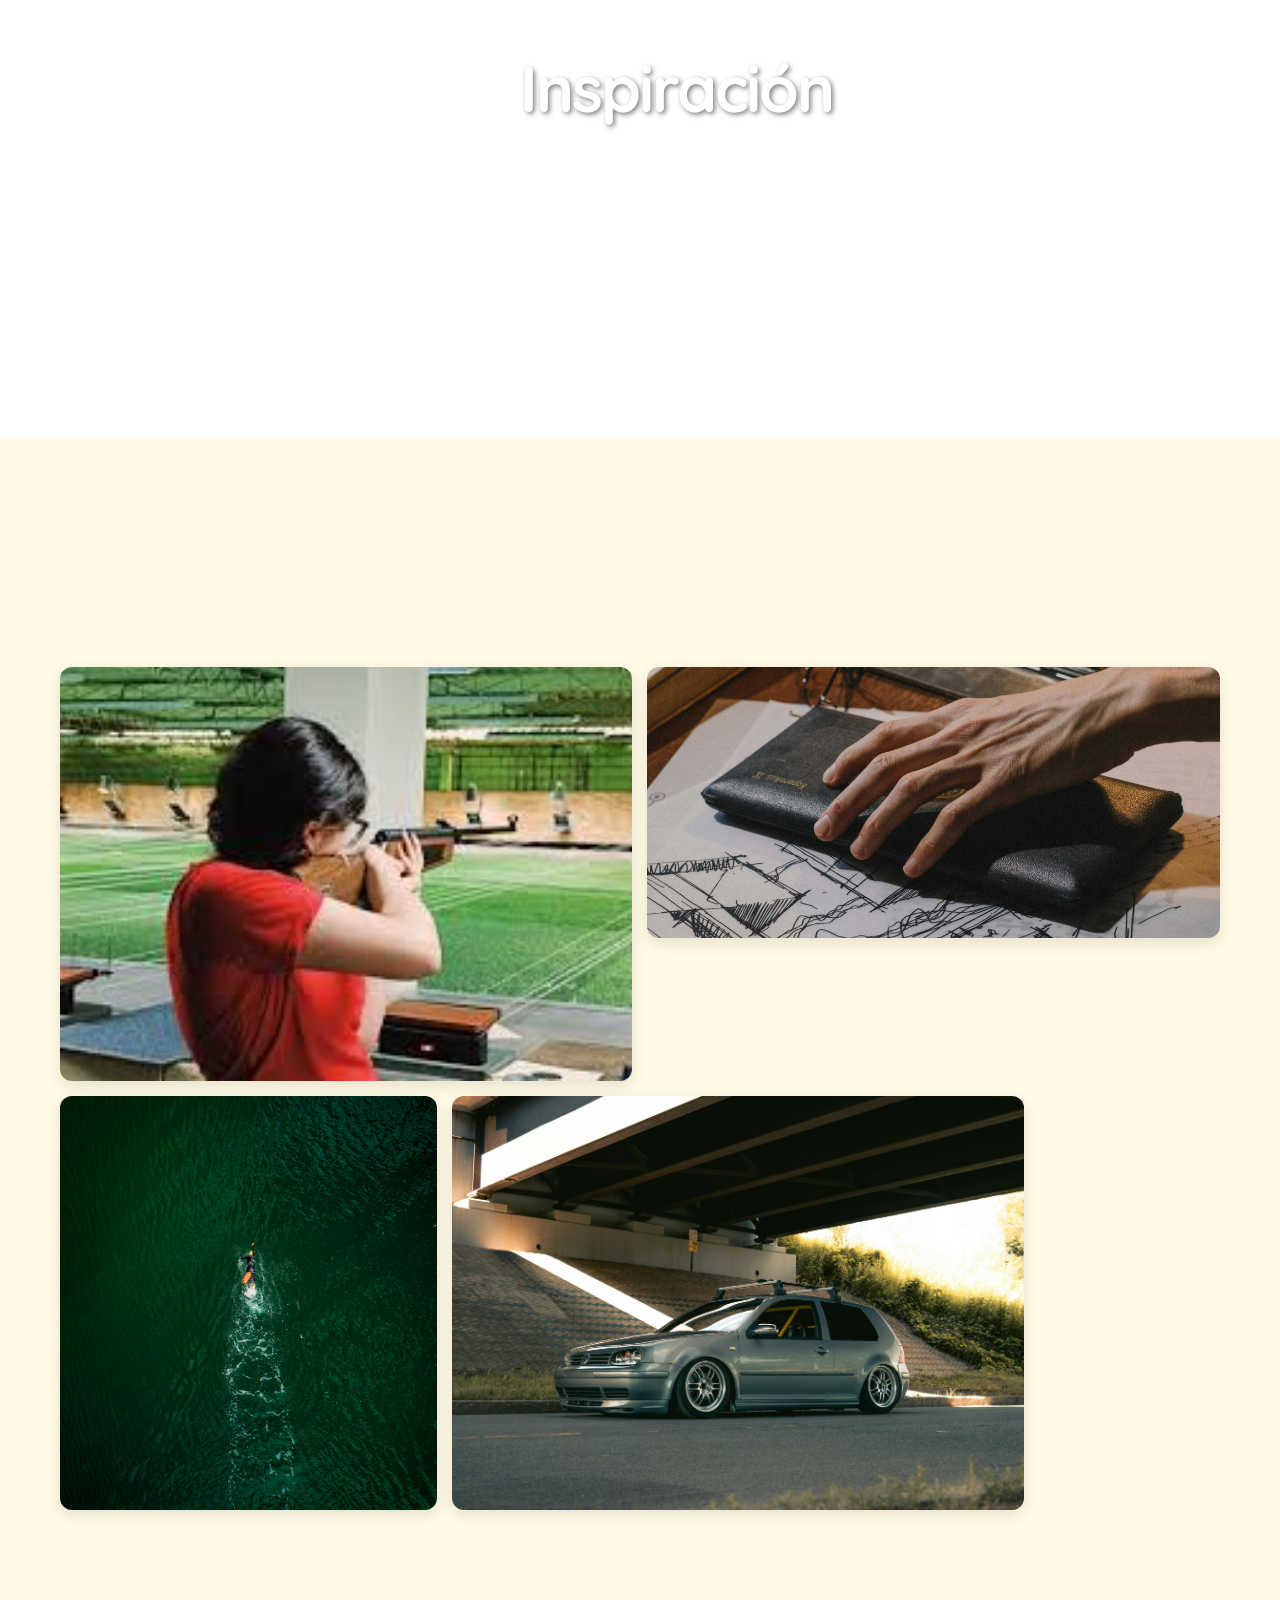
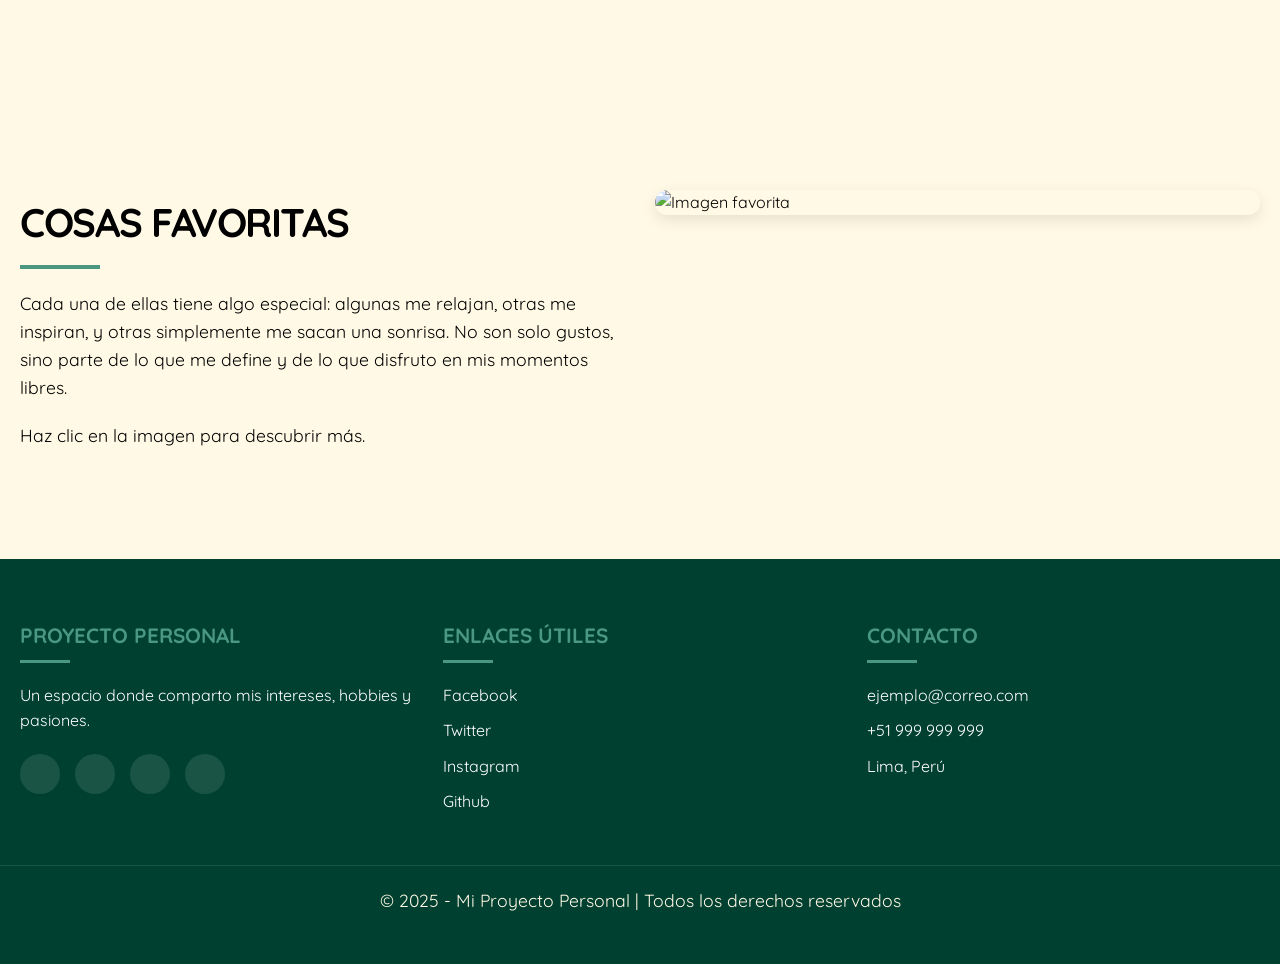
==== commit f95f87f4: "Update index.html modificacion 3" ====
--- a/index.html
+++ b/index.html
@@ -32,7 +32,7 @@
     </section>
 
     <!-- Botón flotante para abrir sidebar -->
-    <button id="toggleSidebar"><i class="fas fa-bars"></i></button>
+    <button id="toggleSidebar">≡<i class="fas fa-bars"></i></button>
 
     <!-- Sidebar lateral derecho -->
     <aside id="sidebar">
